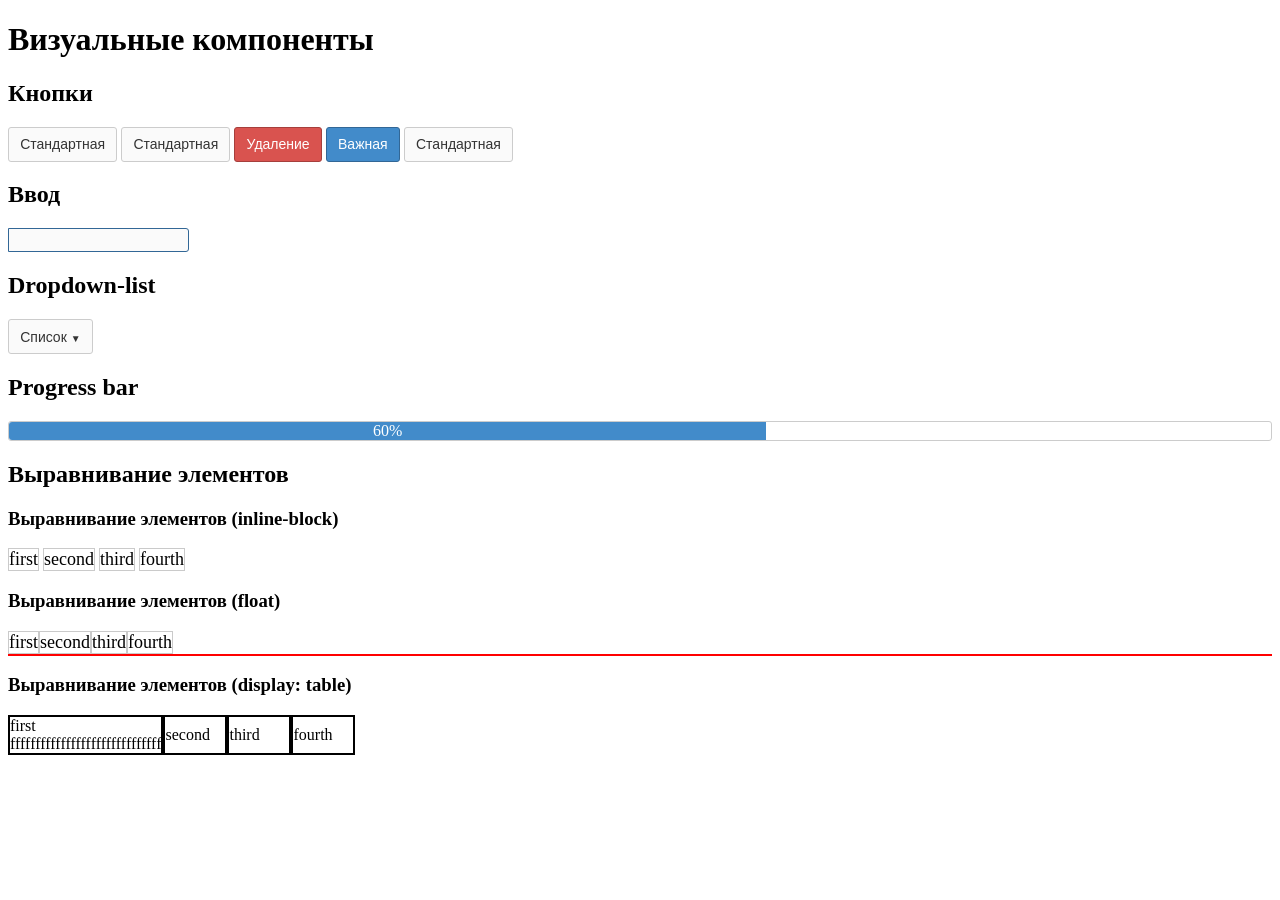
==== visual-2/index.html @ cf47dbbe "Add files via upload" ====
<!DOCTYPE html>
<html lang="en">
<head>
	<meta charset="UTF-8">
	<title>Document</title>
	<link rel="stylesheet" href="css/style.css">
</head>
<body>
<header>
	<h1> Визуальные компоненты </h1>
</header>
	<article class="btn-section"> 
		<header>
			<h2> Кнопки </h2>
		</header>
		<section>
			<button class="btn">Стандартная</button>
			<a href="#" class="btn">Стандартная</a>
			<button class="btn btn_state_danger">Удаление</button>
			<button class="btn btn_state_primary">Важная</button>
			<div class="btn">Стандартная</div>
		</section>
		<header>
			<h2> Ввод </h2>
		</header>
		<section>
			<input type="text"> </input>
		</section>
	</article>
	<article class="btn-section"> 
		<header>
			<h2> Dropdown-list </h2>
		</header>
			<section>
				<div class="dropdown">
					<button class="btn btn_position_relative">Список <span class="btn__triangle">	
&#9660;</span></button>
					<div class="dropdown-list"> Здесь будет список </div>
					<div class="dropdown-list"> Здесь будет список </div>
					<div class="dropdown-list"> Здесь будет список </div>
				</div>
			</section>
	</article>
	<acticle>
		<header>
			<h2>Progress bar </h2>
		</header>
			<section>
				<div class="bar">
					<div class="bar bar_complete"> <span class="procent"> 60%</span></div>
					</div>
			</section>
	</article>
	<article class="btn-section"> 
	<header>
			<h2> Выравнивание элементов </h2>
		</header>
		<header>
			<h3> Выравнивание элементов (inline-block) </h3>
		</header>
			<section>
				<div class="parent">
					<div class="child"> first </div>
					<div class="child"> second </div>
					<div class="child"> third </div>
					<div class="child"> fourth </div>
				</div>
			</section>
			<header>
			<h3> Выравнивание элементов (float)</h3>
		</header>
			<section>
				<div class="parent-float clearfix">
					<div class="child-float"> first </div>
					<div class="child-float"> second </div>
					<div class="child-float"> third </div>
					<div class="child-float"> fourth </div>
				</div>
			</section>
			<header>
			<h3> Выравнивание элементов (display: table)</h3>
		</header>
			<section>
				<div class="parent-table">
					<div class="child-table"> first ffffffffffffffffffffffffffffff </div>
					<div class="child-table"> second </div>
					<div class="child-table"> third </div>
					<div class="child-table"> fourth </div>
				</div>
			</section>
		</article>
</body>
</html>
---- visual-2/css/style.css ----
.btn {
	outline: none;
	background-color: #fafafa;
	color: #333;
	border: 1px solid #ccc;
	border-radius: 3px;
	font-size: 14px;
	padding: .6em .8em;
	text-decoration: none;
	font-family: Arial;
	cursor: pointer;
	display: inline-block;
}

.dropdown {
	position: relative;
	display: inline-block;
}

.btn__triangle {
	font-size: 10px;
}

.dropdown-list {
	border: 1px solid #ccc;
	border-radius: 3px;
	padding: 5px 10px;
	position: absolute;
	top: 100%;
	display: none;
	min-width: 180px;
}

.dropdown:hover .dropdown-list {
	display: block;
}

.bar {
	display: block;
	border-radius: 3px;
	border: 1px solid #ccc;
	position: relative;
}

.bar_complete {
	border: none;
	border-radius: 3px 0px 0px 3px;
	background-color: #428bca;
	width: 60%;
	text-align: center;
}

.procent {
	color: #fff;
}

.parent{

}

.child {
	display: inline-block;
	border: 1px solid #cacaca;
	font-size: 18px;
}

.child:hover {
	background-color: #cacaca;
}

.parent-float {

}

.child-float {
	float: left;
	border: 1px solid #cacaca;
	font-size: 18px;
}

.clearfix:after {
	content: '';
	clear: both;
	display: block;
	border: 1px solid red;
}

.parent-table {
	display: table;
}

.child-table {
	display: table-cell;
	border: 2px solid #000;
	width: 60px;
	vertical-align: middle;
}

.btn-section {
	position: relative;
}

.btn_position_absolute {
	position: absolute;
	top: 0px;
	left: 20px;
	right: 20px;
}

.btn_position_relative {
	position: relative;
}
.btn:active {
	background-color: #e6e6e6;
	color: #333;
	border-color: #ccc;
}

.btn_state_danger {
	background-color: #d9534f;
	color: #fff;
	border-color: #a63f3c;
}

.btn_state_danger:active {
	background-color: #bf423e;
	color: #fff;
	border-color: #326796;
} 

.btn_state_primary {
	background-color: #428bca;
	color: #fff;
	border-color: #326796;
}

.btn_state_primary:active {
	background-color: #3a79b0;
	color: #fff;
	border-color: #326796;
} 

input {
	border: 1px solid #326796;
	font-size: 14px; 
	font-family: Arial; 
	display: block;
	background-color: #fafafa;
	border-radius: 0px 3px 3px 0px;
	outline: none;
	height: 20px;
}
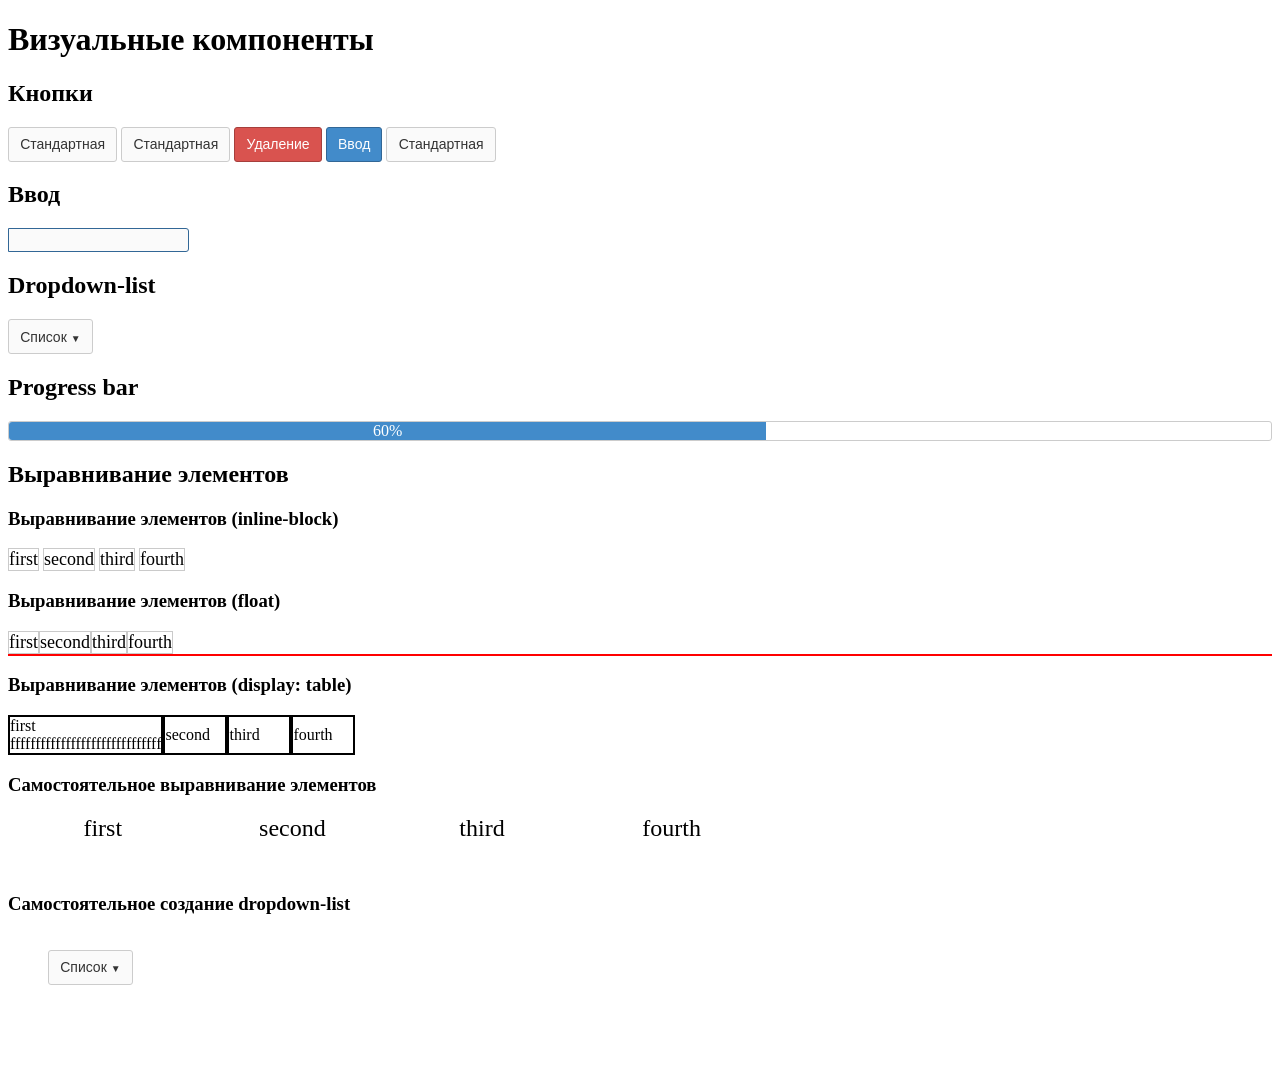
==== commit 8c96dd95: "Add files via upload" ====
--- a/visual-2/index.html
+++ b/visual-2/index.html
@@ -1,4 +1,4 @@
-<!DOCTYPE html>
+﻿<!DOCTYPE html>
 <html lang="en">
 <head>
 	<meta charset="UTF-8">
@@ -7,7 +7,7 @@
 </head>
 <body>
 <header>
-	<h1> Визуальные компоненты </h1>
+	<h1> Визуальные компоненты</h1>
 </header>
 	<article class="btn-section"> 
 		<header>
@@ -17,7 +17,7 @@
 			<button class="btn">Стандартная</button>
 			<a href="#" class="btn">Стандартная</a>
 			<button class="btn btn_state_danger">Удаление</button>
-			<button class="btn btn_state_primary">Важная</button>
+			<button class="btn btn_state_primary">Ввод</button>
 			<div class="btn">Стандартная</div>
 		</section>
 		<header>
@@ -35,9 +35,9 @@
 				<div class="dropdown">
 					<button class="btn btn_position_relative">Список <span class="btn__triangle">	
 &#9660;</span></button>
-					<div class="dropdown-list"> Здесь будет список </div>
-					<div class="dropdown-list"> Здесь будет список </div>
-					<div class="dropdown-list"> Здесь будет список </div>
+					<div class="dropdown-list"> Пункт </div>
+					<div class="dropdown-list"> Пункт </div>
+					<div class="dropdown-list"> Пункт </div>
 				</div>
 			</section>
 	</article>
@@ -88,6 +88,30 @@
 					<div class="child-table"> fourth </div>
 				</div>
 			</section>
+			<header>
+			<h3> Самостоятельное выравнивание элементов</h3>
+		</header>
+			<section>
+				<div class="parent-sam"> 
+					<div class="child-sam"> first </div>
+					<div class="child-sam"> second </div>
+					<div class="child-sam"> third </div>
+					<div class="child-sam"> fourth </div>
+				</div>
+			</section>
+		</article>
+		<article>
+			<header>
+				<h3> Самостоятельное создание dropdown-list </h3>
+			</header>
+				<section>
+					<ul class="dropdown-sam"> 
+						<button class="btn btn_position_relative">Список <span class="btn__triangle">	&#9660;</span></button>
+						<li class="dropdown-list-sam"> Один пункт </li>
+						<li class="dropdown-list-sam"> Другой пункт </li>
+						<li class="dropdown-list-sam"> Ещё один пункт </li>
+					</ul>
+				</section>
 		</article>
 </body>
 </html>
--- a/visual-2/css/style.css
+++ b/visual-2/css/style.css
@@ -1,4 +1,4 @@
-.btn {
+﻿.btn {
 	outline: none;
 	background-color: #fafafa;
 	color: #333;
@@ -96,6 +96,46 @@
 	vertical-align: middle;
 }
 
+.parent-sam {
+	height: 60px;
+	text-align: center;
+	width: 100%;
+}
+
+.child-sam {
+	float: left;
+	width: 15%;
+	height: 100%;
+	border: none;
+	text-align: center;
+	font-size: 24px;
+	cursor: pointer;
+}
+
+.child-sam:hover {
+	background-color: #ccc;
+}
+
+.dropdown-sam {
+	position: relative;
+	display: inline-block;
+	height: 100px;
+}
+
+.dropdown-list-sam {
+	display: none;
+	position: absolute;
+	min-width: 180px;
+	top: 35%;
+	border: 1px solid #ccc;
+	border-radius: 3px;
+	padding: 10px 5px;
+}
+
+.dropdown-sam:hover .dropdown-list-sam {
+	display: block;
+}
+
 .btn-section {
 	position: relative;
 }
